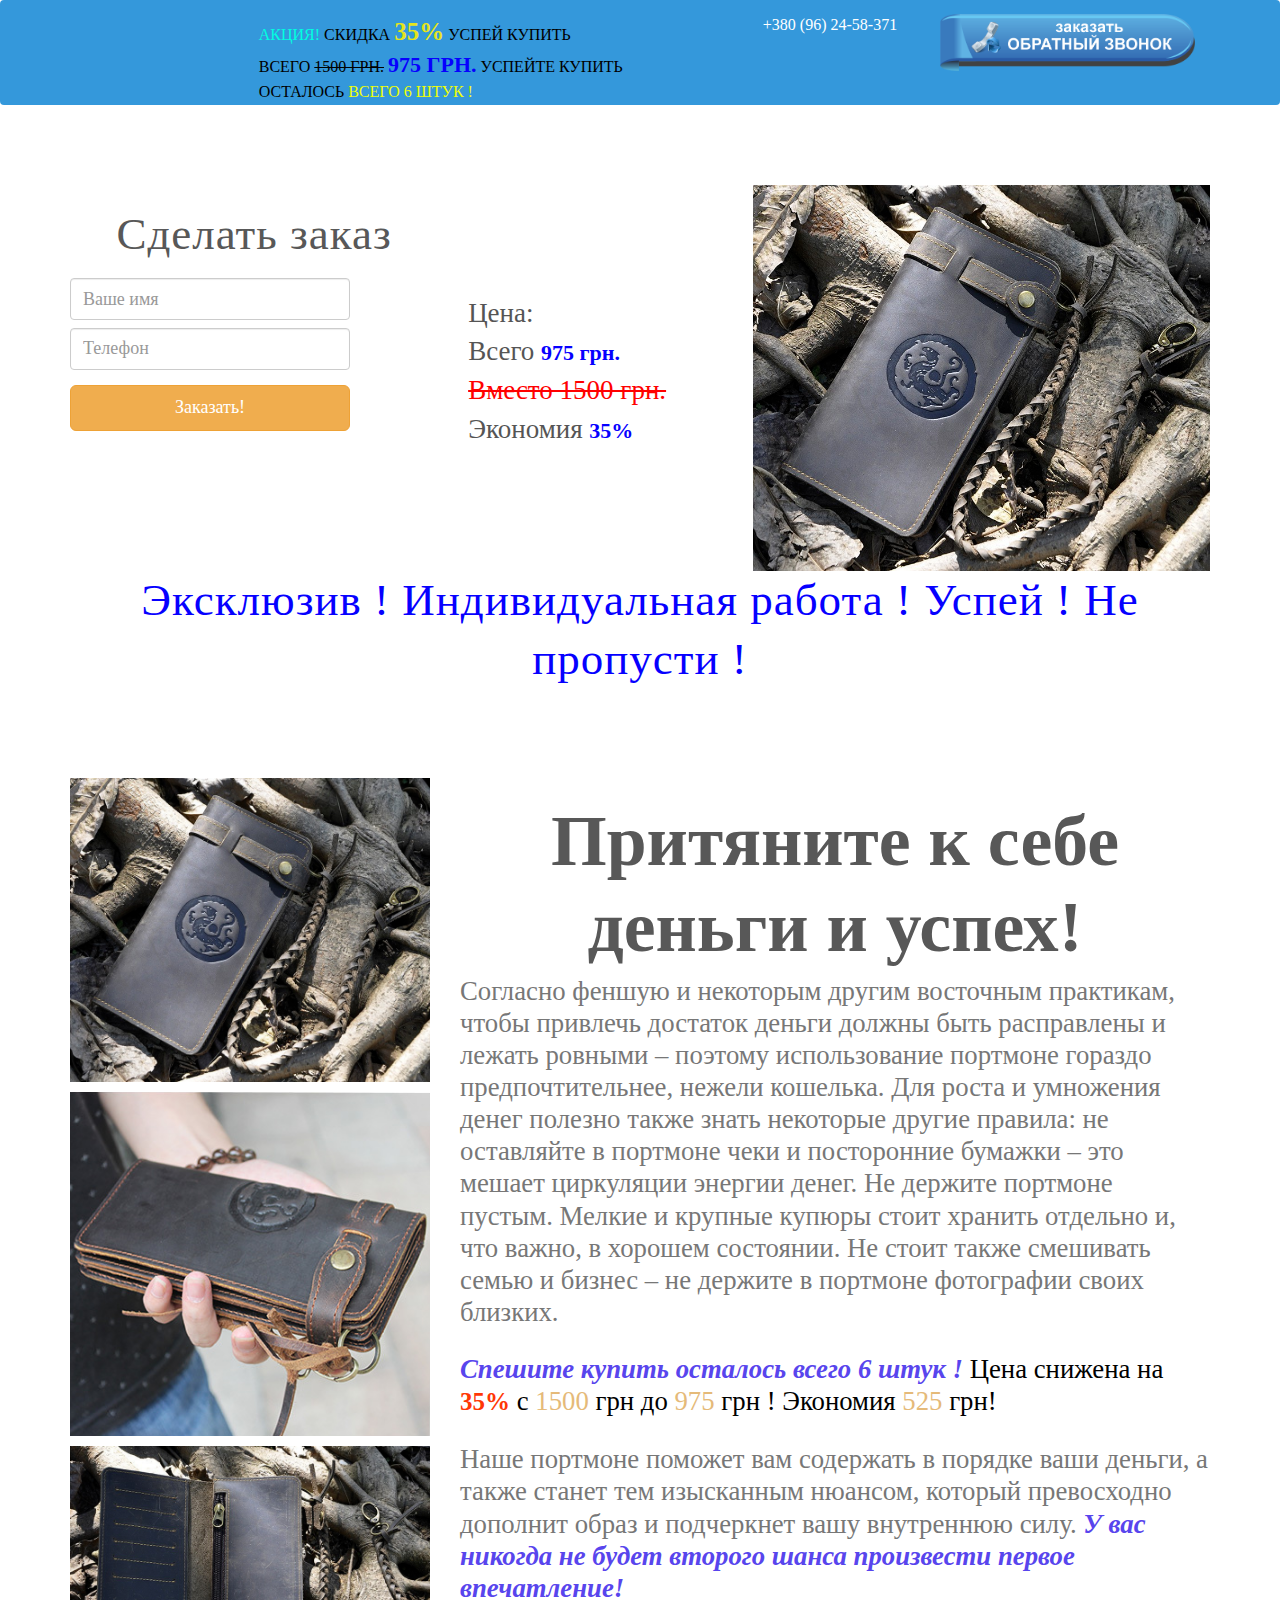
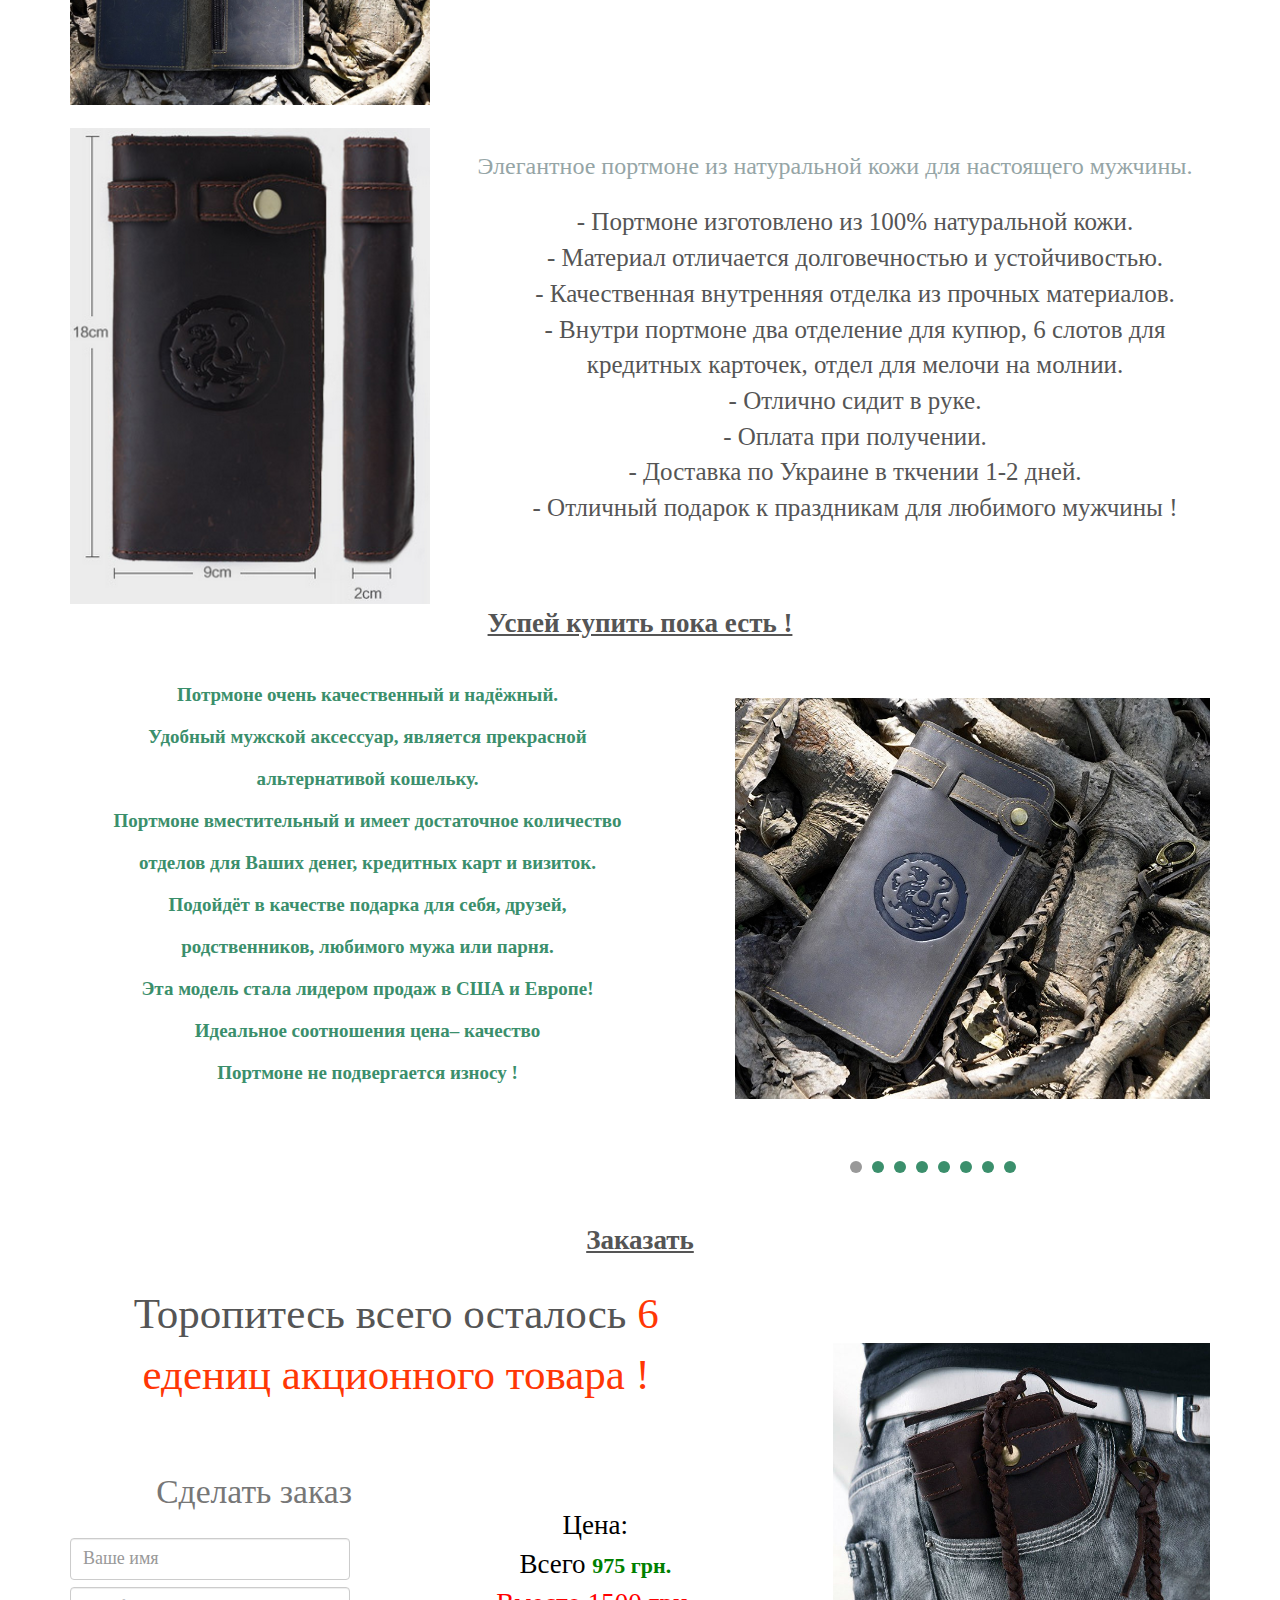
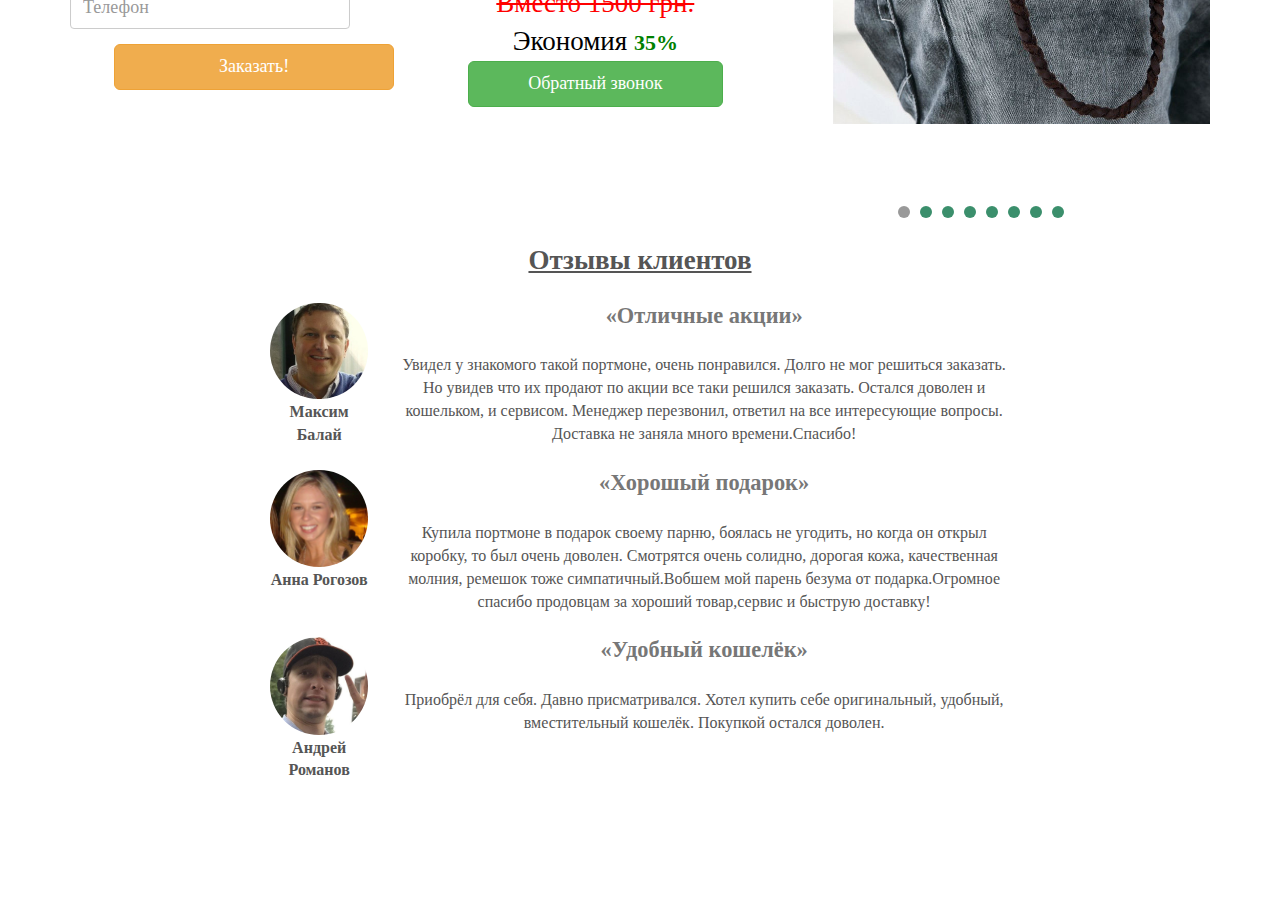
==== index.html @ 91c3ab71 "Init commit" ====
<!DOCTYPE html>
<html lang="en">

<head>
    <meta charset="utf-8">
    <meta http-equiv="X-UA-Compatible" content="IE=edge">
    <meta name="viewport" content="width=device-width, initial-scale=1.0">
    <meta name="description" content="">
    <meta name="author" content="">
    <link rel="shortcut icon" href="assets/img/favicon.png">
    <title>Элитное портмоне - акция!</title>
    <!-- Bootstrap core CSS -->
    <link href="assets/css/bootstrap.css" rel="stylesheet">
    <!-- Custom styles for this template -->
    <link href="assets/css/main.css" rel="stylesheet">
    <!-- Fonts from Google Fonts -->
    <link href='http://fonts.googleapis.com/css?family=Lato:300,400,900' rel='stylesheet' type='text/css'>
    <link href='https://fonts.googleapis.com/css?family=Comfortaa:400,700,300&subset=latin,cyrillic,latin-ext' rel='stylesheet' type='text/css'>
    <link type="text/css" rel="stylesheet" href="assets/slider/css/styles.css" />
    <!-- HTML5 shim and Respond.js IE8 support of HTML5 elements and media queries -->
    <!--[if lt IE 9]>
      <script src="https://oss.maxcdn.com/libs/html5shiv/3.7.0/html5shiv.js"></script>
      <script src="https://oss.maxcdn.com/libs/respond.js/1.3.0/respond.min.js"></script>
    <![endif]-->
</head>

<body style="overflow: hidden; margin-bottom: 100px;">
    <!-- Fixed navbar -->
    <div class="navbar navbar-default">
        <div class="container" style="margin-top: 1%;">
            <div class="navbar-header col-xs-12 col-sm-7">
                <div class="col-xs-12 col-sm-3"><a class="navbar-brand" href="#"><b></b></a></div>
                  <div class="col-xs-12 col-sm-9" style="text-transform: uppercase;color: black;font-weight: 400;">
                    <div><span style="color: #00FFE0;">Акция!</span> Скидка <span id="discount">35%</span> Успей купить</div>
                    <div>Всего <span style="text-decoration: line-through;">1500 грн.</span> <span class="newCost">975 грн.</span> Успейте купить осталось <span id="text2">всего 6 штук !</span></div>
                </div>
            </div>
            <div class="col-xs-12 col-sm-2 phone1" style="text-align: center;">
                <div>
                    <a href="#" class="" style="color:white;">+380 (96) 24-58-371</a>
                </div>
            </div>
            <div class="col-xs-12 col-sm-3">
                <label for="mail" style="cursor: pointer;"><img style="background-size: contain;
width: 100%;" src="./assets/callback/callme.png" alt="Заказать звонок"></label>
            </div>
            <!--/.nav-collapse -->
        </div>
    </div>
    <div id="headerwrap">
        <div class="container" style="overflow: hidden;">
            <div class="row">
                <div class="col-xs-12 col-lg-7">
                    <div class="row">
                        <div class="col-xs-12 col-sm-7">
                            <h1>Сделать заказ</h1>
                            <!-- <div class="col-xs-12 col-sm-7"> -->
                            <form form method="post" action="./assets/callback/order.php">
                                <div class="form-group">
                                    <input type="text" name='name' class="form-control" id="exampleInputEmail1" placeholder="Ваше имя">
                                    <input type="tel" name='tel' style="margin: 2% 0;" class="form-control" id="exampleInputEmail1" placeholder="Телефон">
                                </div>
                                <button type="submit" style="width: 280px;" class="btn btn-warning btn-lg">Заказать!</button>
                            </form>
                            <!-- </div> -->
                        </div>
                        <div class="col-xs-12 col-sm-5" id="cost1" style="font-size: 27px;;">
                            <div>Цена:</div>
                            <div>Всего <span class="newCost">975 грн.</span></div>
                            <div style="text-decoration: line-through; color: red;">Вместо 1500 грн.</div>
                            <div>Экономия <span class="newCost">35%</span></div>
                        </div>
                    </div>
                </div>
                <!-- /col-lg-6 -->
                <div class="col-xs-12 col-lg-5">
                    <img class="img-responsive" src="assets/img/s5.png" alt="">
                    <!-- <img class="img-responsive" src="assets/img/sw1.png" height="606" width="556" alt=""> -->
                </div>
                <div >
                <h1><span id="descriptionTitle">Эксклюзив ! Индивидуальная работа ! Успей ! Не пропусти ! </span></h1>
                </div>
                <!-- /col-lg-6 -->
            </div>
            <!-- /row -->
        </div>
        <!-- /container -->
    </div>
    <!-- /headerwrap -->
    <div class="container">
        <div class="row" style="margin-top: 2%;">
            <div class="col-xs-12 col-sm-4">
                <img class="img-responsive" src="assets/img/sw2.png" height="710" width="645" alt="">
                 <img class="img-responsive" src="assets/img/sw3.png" height="710" width="645" alt="" id="img">
                <img class="img-responsive" src="assets/img/sw4.png" height="710" width="645" alt="">

            </div>

            <div class="col-xs-12 col-sm-8">          
            
        <div id="div1">
            <h2>Притяните к себе деньги и успех!</h2>
                <p>Согласно феншую и некоторым другим восточным практикам, чтобы привлечь достаток деньги должны быть расправлены и лежать ровными – поэтому использование портмоне гораздо предпочтительнее, нежели кошелька. Для роста и умножения денег полезно также знать некоторые другие правила: не оставляйте в портмоне чеки и посторонние бумажки – это мешает циркуляции энергии денег. Не держите портмоне пустым. Мелкие и крупные купюры стоит хранить отдельно и, что важно, в хорошем состоянии. Не стоит также смешивать семью и бизнес – не держите в портмоне фотографии своих близких.</p>
                <!-- <p>Принять ли на веру эти правила,  или же скептически улыбнуться – личное дело каждого, но одно неоспоримо: наше портмоне поможет вам содержать в порядке ваши деньги, а также станет тем изысканным нюансом, который превосходно дополнит образ и подчеркнет вашу внутреннюю силу. 
                <span id="text1">У вас никогда не будет второго шанса произвести первое впечатление!</span></p> 
             <p name="description">Особенности данной модели:</p>
                <ul>
                <li>    -Портмоне изготовлено из натуральной кожи Crazy Horse. Материал отличается долговечностью и устойчивостью.</li>
                <li>    -Качественная внутренняя отделка из прочных материалов.</li>
                <li>    -Внутри портмоне два отделение для купюр, 6 слотов для кредитных карточек, отдел для мелочи на молнии.</li>
                </ul> -->
            <p id="share2"><span id="share">Спешите купить осталось всего 6 штук !</span> Цена снижена на <span id="discount1">35%</span> с <span id="num">1500</span> грн до <span id="num">975</span> грн ! Экономия <span id="num">525</span> грн!</p>
            <p>Наше портмоне поможет вам содержать в порядке ваши деньги, а также станет тем изысканным нюансом, который превосходно дополнит образ и подчеркнет вашу внутреннюю силу. <span id="text1">У вас никогда не будет второго шанса произвести первое впечатление!</span></p>
        </div>

        </div>
        <div class="row" style="text-align: center;">
            <div class="col-xs-12 col-sm-12">
                <div class="row">
                    <!-- <div style="font-size: 22px;font-weight: 800;text-decoration: underline;">Мужское портмоне</div> -->
                </div>
                <div class="col-xs-12 col-sm-12">
                <div class="row">
                   <!--  <div style="font-size: 18px;font-weight: 800;text-decoration: underline;">Элегантное портмоне из натуральной кожи для настоящего мужчины.</div> -->
                </div>
        <div class="row" style="text-align: center; margin: 0px;">
            <div class="col-xs-12 col-sm-12">
                <div style="font-size: 27px;font-weight: 800;text-decoration: underline;"></div>
            </div>
            <!-- <div class="col-xs-12 col-sm-12">
                <div style="margin-top: 10px;font-weight: 800; font-size: 20px;">
                </div>
            </div>
        </div> -->
        <div class="row" style="margin-top: 2%;">
            
            <div class="col-xs-12 col-sm-4">
                <img class="img-responsive" src="assets/img/sw5.png" height="710" width="645" alt="">
            </div>
            <div class="col-xs-12 col-sm-8">
                <p style="font-size: 22px;line-height: inherit;word-spacing: 10px;"><h3 style="text-align: center; margin: 0px;">Элегантное портмоне из натуральной кожи для настоящего мужчины.</h3></p>
                <ul >
                    <li>- Портмоне изготовлено из 100% натуральной кожи. </li>
                    <li>- Материал отличается долговечностью и устойчивостью.</li>
                    <li>- Качественная внутренняя отделка из прочных материалов.</li>
                    <li>- Внутри портмоне два отделение для купюр, 6 слотов для кредитных карточек, отдел для мелочи на молнии.</li>
                    <li>- Отлично сидит в руке.</li>
                    <li>- Оплата при получении.</li>
                    <li>- Доставка по Украине в ткчении 1-2 дней.</li>
                    <li>- Отличный подарок к праздникам для любимого мужчины !</li>
                </ul>
            </div>
            <!-- <div class="col-xs-12 col-sm-4">
                <img class="img-responsive" src="assets/img/sw5.png" height="710" width="645" alt="" text-aling="right">
            </div> -->
        </div>
        <div class="row">
            <div class="col-xs-12 botXsMar" style="text-align: center;">
                <div style="font-size: 27px;font-weight: 800;text-decoration: underline;">
                    Успей купить пока есть !
                </div>
            </div>
            <div class="col-xs-12 col-sm-6">
                <ul style="color: #3aa6d4; line-height: 40px;">
                    <li><span class="tehnic">Потрмоне очень качественный и надёжный.</span>
                    <li><span class="tehnic">Удобный мужской аксессуар, является прекрасной альтернативой кошельку.</span></li>
                    <li><span class="tehnic">Портмоне вместительный и имеет достаточное количество отделов для Ваших денег, кредитных карт и визиток.</span></li>
                    <li><span class="tehnic">Подойдёт в качестве подарка для себя, друзей, родственников, любимого мужа или парня.</span></li>
                    <li><span class="tehnic">Эта модель стала лидером продаж в США и Европе!</span></li>
                    <li><span class="tehnic">Идеальное соотношения цена– качество</span></li>
                    <li><span class="tehnic">Портмоне не подвергается износу !</span></li>
                </ul>
            </div>
            <div class="col-xs-12 col-sm-6">
                <div class="slider">
                    <ul class="slides">
                        <li class="slide">
                            <figure>
                                <img src="assets/img/galery/s5.png" alt="taipei fireworks">
                            </figure>
                        </li>
                        <li class="slide">
                            <figure>
                                <img src="assets/img/galery/s9.png" alt="taipei fireworks">
                            </figure>
                        </li>
                        <li class="slide">
                            <figure>
                                <img src="assets/img/galery/s7.png" alt="taipei fireworks">
                            </figure>
                        </li>
                        <li class="slide">
                            <figure>
                                <img src="assets/img/galery/s10.png" alt="taipei fireworks">
                            </figure>
                        </li>
                        <li class="slide">
                            <figure>
                                <img src="assets/img/galery/s12.png" alt="taipei fireworks">
                            </figure>
                        </li>
                        <li class="slide">
                            <figure>
                                <img src="assets/img/galery/s1.png" alt="taipei fireworks">
                            </figure>
                        </li>
                        <li class="slide">
                            <figure>
                                <img src="assets/img/galery/s3.png" alt="taipei fireworks">
                            </figure>
                        </li>
                        <li class="slide">
                            <figure>
                                <img src="assets/img/galery/s4.png" alt="taipei fireworks">
                            </figure>
                        </li>
                    </ul>
                </div>
                <!-- @end .slider -->
            </div>
        </div>
        <div class="row" style="text-align: center;">
            <div class="col-xs-12" style="text-align: center; margin-top: 2%">
                <!-- <div style="font-size: 27px;font-weight: 800;text-decoration: underline;">
                    Видеоматериалы
                </div> -->
            </div>
            <div class="col-xs-12 col-sm-12">
                <!-- <iframe id="video1" style="width: 70%;height: 400px;" src="https://www.youtube.com/embed/rBSE0cUF8_A?rel=0&amp;showinfo=0" frameborder="0" allowfullscreen></iframe> -->
            </div>
        </div>
        <div class="row" style="margin-top: 2%;">
            <div class="col-xs-12" style="text-align: center;margin-bottom: 2%;">
                <div style="font-size: 27px;font-weight: 800;text-decoration: underline;">
                    Заказать
                </div>
            </div>
            <div class="col-xs-12 col-sm-7">
                <div class="row">
                    <div class="col-xs-12 col-sm-12" style="overflow: auto; text-align: center; margin-bottom: 5%;">
                        <div style="margin-bottom: 5%;">
                            <span style="font-size: 43px;margin-bottom: 5%;">Торопитесь всего осталось <span id="redColor">6 едениц акционного товара !</span></span>
                        </div>
                    </div>
                </div>
                <div class="row">
                    <div class="col-xs-12 col-sm-7">
                        <div style="text-align: center;font-size: 24px;">
                            <p>Сделать заказ</p>
                        </div>
                        <!-- <div class="col-xs-12 col-sm-7"> -->
                        <form form method="post" action="./assets/callback/order.php">
                                <div class="form-group">
                                    <input type="text" name='name' class="form-control" id="exampleInputEmail1" placeholder="Ваше имя">
                                    <input type="tel" name='tel' style="margin: 2% 0;" class="form-control" id="exampleInputEmail1" placeholder="Телефон">
                                </div>
                                <button type="submit" style="width: 280px;" class="btn btn-warning btn-lg">Заказать!</button>
                            </form>
                        <!-- </div> -->
                    </div>
                    <div class="col-xs-12 col-sm-5 textCenter" style="font-size: 27px;color: black; margin-top: 5%;">
                        <div>Цена:</div>
                        <div>Всего <span class="newCost" style="color: green;">975 грн.</span></div>
                        <div style="text-decoration: line-through; color: red;">Вместо 1500 грн.</div>
                        <div>Экономия <span class="newCost" style="color: green;">35%</span></div>
                        <label for="mail" class="btn btn-success btn-lg btn-block" style="cursor: pointer;">Обратный звонок</label>
                    </div>
                </div>
            </div>
            <div class="col-xs-12 col-sm-5" style="margin-top: 3%">
                <div class="slider">
                    <ul class="slides">
                        <li class="slide">
                            <figure>
                                <img src="assets/img/galery/s1.png" alt="taipei fireworks">
                            </figure>
                        </li>
                        <li class="slide">
                            <figure>
                                <img src="assets/img/galery/s3.png" alt="taipei fireworks">
                            </figure>
                        </li>
                        <li class="slide">
                            <figure>
                                <img src="assets/img/galery/s4.png" alt="taipei fireworks">
                            </figure>
                        </li>
                        <li class="slide">
                            <figure>
                                <img src="assets/img/galery/s5.png" alt="taipei fireworks">
                            </figure>
                        </li>
                        <li class="slide">
                            <figure>
                                <img src="assets/img/galery/s7.png" alt="taipei fireworks">
                            </figure>
                        </li>
                        <li class="slide">
                            <figure>
                                <img src="assets/img/galery/s9.png" alt="taipei fireworks">
                            </figure>
                        </li>
                        <li class="slide">
                            <figure>
                                <img src="assets/img/galery/s10.png" alt="taipei fireworks">
                            </figure>
                        </li>
                        <li class="slide">
                            <figure>
                                <img src="assets/img/galery/s12.png" alt="taipei fireworks">
                            </figure>
                        </li>
                    </ul>
                </div>
            </div>
        </div>
        <div class="row" style="margin-top: 2%;">
            <div class="col-xs-12" style="text-align: center;margin-bottom: 2%;">
                <div style="font-size: 27px;font-weight: 800;text-decoration: underline;">
                    Отзывы клиентов
                </div>
            </div>
            <div class="row">
                <div class="col-xs-12 col-sm-8" style="margin: auto;float: none;">
                    <div class="col-xs-2">
                        <img src="assets/img/comm/comm5.jpg" class="round" alt="Фото" />
                        <div style="margin-top: 2%; text-align: center">
                            <b>Максим Балай</b>
                        </div>
                    </div>
                    <div class="col-xs-10">
                        <div>
                            <p><b>«Отличные акции»</b></p>
                        </div>
                        Увидел у знакомого такой портмоне, очень понравился. Долго не мог решиться заказать. Но увидев что их продают по акции все таки решился заказать. Остался доволен и кошельком, и сервисом. Менеджер перезвонил, ответил на все интересующие вопросы. Доставка не заняла много времени.Спасибо!
                    </div>
                </div>
            </div>
            <div class="row" style="margin-top: 2%;">
                <div class="col-xs-12 col-sm-8" style="margin: auto;float: none;">
                    <div class="col-xs-2">
                        <img src="assets/img/comm/comm4.jpg" class="round" alt="Фото" />
                        <div style="margin-top: 2%; text-align: center">
                            <b>Анна Рогозов</b>
                        </div>
                    </div>
                    <div class="col-xs-10">
                        <div>
                            <p><b>«Хорошый подарок»</b></p>
                        </div>
                        Купила портмоне в подарок своему парню, боялась не угодить, но когда он открыл коробку, то был очень доволен. Смотрятся очень солидно, дорогая кожа, качественная молния, ремешок тоже симпатичный.Вобшем мой парень безума от подарка.Огромное спасибо продовцам за хороший товар,сервис и быструю доставку!
                    </div>
                </div>
            </div>
            <div class="row" style="margin-top: 2%;">
                <div class="col-xs-12 col-sm-8" style="margin: auto;float: none;">
                    <div class="col-xs-2">
                        <img src="assets/img/comm/comm2.jpg" class="round" alt="Фото" />
                        <div style="margin-top: 2%; text-align: center">
                            <b>Андрей Романов</b>
                        </div>
                    </div>
                    <div class="col-xs-10">
                        <div>
                            <p><b>«Удобный кошелёк»</b></p>
                        </div>
                        Приобрёл для себя. Давно присматривался. Хотел купить себе оригинальный, удобный, вместительный кошелёк. Покупкой остался доволен.
                    </div>
                </div>
            </div>
        </div>
    </div>
    </div>
     <input type="checkbox" id="mail" />
    <label for="mail" style="cursor: pointer; "></label>
    <!-- Bootstrap core JavaScript
    ================================================== -->
    <!-- Placed at the end of the document so the pages load faster -->
    <script src="https://code.jquery.com/jquery-1.10.2.min.js"></script>
    <script src="assets/js/bootstrap.min.js"></script>
    <script src="assets/slider/js/jquery.glide.min.js"></script>
    <script src="assets/js/main.js"></script>
</body>


</html>
<div id="popup">
    <form method="post" action="./assets/callback/mail.php">
        <label for="mail" title="Отменить" class="b2">✕</label>
        <div style=" text-align: center; font-size: 18px; margin-top: -25px; color:#637bad;">Заказать звонок
        </div>
        </br>
        <div data-title="" style=" clear:both; display:block; font-size:14px; color:#637bad;">
            <div style="">
                <input size="30.5" style="width: 100%;" class="b1" type='text' name='name' required value='Имя' / onfocus="if (this.value=='Имя') this.value='' " onblur="if (this.value==''){this.value='Имя'}">
            </div>
        </div>
        </br>
        <div style="display:block;">
            <input size="16 " style="width: 100%;" class="b1 " type="tel " name='tel' required maxlength="18" value='Телефон*' "/ onfocus="if (this.value=='Телефон*' ) this.value='' " onblur="if (this.value=='' ){this.value='Телефон*' } ">
      </div>
      <div>

         </br>
         </br>
         <div style=" "><input class="b3 " type='submit' value='Заказать'/></div>
   </form>
   </div>
</div>
---- assets/css/main.css ----
/*
 * Author: Carlos Alvarez
 * URL: http://alvarez.is
 *
 * Project Name: FLATTY - Free Bootstrap 3 Theme
 * Version: 1.0
 * URL: http://blacktie.co
 */

* {
    font-family: 'Monotype Corsiva', cursive!important;
}

body {
    background-color: white;
    /*font-family: 'Lato', sans-serif;*/
    font-weight: 300;
    font-size: 16px;
    color: #555;
    -webkit-font-smoothing: antialiased;
    -webkit-overflow-scrolling: touch;
}


/* Titles */

h1,
h2,
h3,
h4,
h5,
h6 {
    /*font-family: 'Lato', sans-serif;*/
    font-weight: 300;
    color: #333;
}

h1 {
    font-size: 40px;
}

h3 {
    color: #95a5a6;
    font-weight: 400;
}

h4 {
    color: #95a5a6;
    font-weight: 400;
    font-size: 20px;
}


/* Paragraph & Typographic */

p {
    line-height: 28px;
    margin-bottom: 25px;
    font-size: 16px;
}

.centered {
    text-align: center;
}


/* Links */

a {
    color: #3498db;
    word-wrap: break-word;
    -webkit-transition: color 0.1s ease-in, background 0.1s ease-in;
    -moz-transition: color 0.1s ease-in, background 0.1s ease-in;
    -ms-transition: color 0.1s ease-in, background 0.1s ease-in;
    -o-transition: color 0.1s ease-in, background 0.1s ease-in;
    transition: color 0.1s ease-in, background 0.1s ease-in;
}

a:hover,
a:focus {
    color: #7b7b7b;
    text-decoration: none;
    outline: 0;
}

a:before,
a:after {
    -webkit-transition: color 0.1s ease-in, background 0.1s ease-in;
    -moz-transition: color 0.1s ease-in, background 0.1s ease-in;
    -ms-transition: color 0.1s ease-in, background 0.1s ease-in;
    -o-transition: color 0.1s ease-in, background 0.1s ease-in;
    transition: color 0.1s ease-in, background 0.1s ease-in;
}

hr {
    display: block;
    height: 1px;
    border: 0;
    border-top: 1px solid #ccc;
    margin: 1em 0;
    padding: 0;
}

.navbar-default {
    background-color: #3498db;
    border-color: transparent;
}

/*.navbar-default .navbar-brand {
    color: white;
}
*/
/*.navbar-default .navbar-nav > li > a {
    color: white;
}*/


/* Helpers */

.mt {
    margin-top: 40px;
    margin-bottom: 40px;
}

.form-control {
    height: 42px;
    font-size: 18px;
    width: 280px;
}

i {
    margin: 8px;
    color: #3498db;
}


/* HeaderWrap */

#headerwrap {
    /* background: url(../img/bg01.jpg) no-repeat center top; */
    /*background-color: #3498db;*/
    margin-top: -20px;
    background-attachment: relative;
    background-position: center center;
    min-height: 650px;
    width: 100%;
    -webkit-background-size: 100%;
    -moz-background-size: 100%;
    -o-background-size: 100%;
    background-size: 100%;
    -webkit-background-size: cover;
    -moz-background-size: cover;
    -o-background-size: cover;
    background-size: cover;
}

#headerwrap h1 {
    /*margin-top: 60px;*/
    margin-bottom: 15px;
/*    color: white;*/
    font-size: 45px;
    font-weight: 300;
    letter-spacing: 1px;
}

.b1 {
    border: 1px solid #D3D3D3;
    border-radius: 6px;
    box-sizing: border-box;
    font-family: inherit;
    font-size: 11px;
    padding: 10px 8px;
    color: #7C7C7C;
}

.b2 {
    box-sizing: border-box;
    margin-left: 190px;
    font-family: inherit;
    margin-top: -15px;
    color: #7C7C7C;
}

.b3 {
    border: 1px solid #D3D3D3;
    border-radius: 6px;
    box-sizing: border-box;
    font-family: inherit;
    font-size: 15px;
    padding: 10px 8px;
    background-color: #24B419;
    color: white;
    width: 220px;
}

.b4 {
    border: 1px solid #D3D3D3;
    border-radius: 6px;
    box-sizing: border-box;
    font-family: inherit;
    font-size: 15px;
    padding: 10px 10px 10px 10px;
    color: #7C7C7C;
    width: 220px;
    height: 100px;
}

#mail {
    visibility: hidden;
}

#mail:checked ~ #popup form {
    visibility: visible;
}

#mail:checked + label {
    position: fixed;
    top: 0;
    left: 0;
    bottom: 0;
    right: 0;
    z-index: 99;
    background: #333333;
    cursor: pointer;
    opacity: 0.5;
}

#popup {
    visibility: hidden;
    position: fixed;
    top: 0;
    left: 0;
    bottom: 0;
    right: 0;
    z-index: 100;
}

#popup form {
    /*font-fa*/
    mily: "Lucida Grande", Tahoma;
    font-size: 11px;
    position: absolute;
    top: 50%;
    left: 50%;
    -ms-transform: translate(-50%, -50%);
    -webkit-transform: translate(-50%, -50%);
    transform: translate(-50%, -50%);
    text-align: center;
    font-size: 16px;
    color: #3b5998;
    background: #fff;
    border-radius: 10px;
    width: 240px;
    padding: 10px 10px 10px 10px;
}

#popup div:nth-of-type(1) {
    padding-top: 3%;
}

#popup div:nth-last-of-type(1) {
    padding: 1% 0 4%;
}

#popup div:after {
    content: attr(data-title);
    display: block;
    font-size: 50%;
    font-weight: normal;
    text-shadow: none;
}

#popup input {
    font-size: 100%;
}

#popup [type='submit'] {
    cursor: pointer;
}

#popup label:hover {
    color: #dbeaf9;
    cursor: pointer;
}

div.phone1 div a:hover {
    color: #5e5e5e!important;
}

#discount {
    color: rgba(255, 239, 0, 0.89);
    font-size: 25px;
    font-weight: 600;
}

#timer1 div {
    text-align: left!important;
}


/*body, html {background:#444; text-align:center; padding:50px 0;}*/


/* The CSS */

select {
    padding: 3px;
    margin: 0;
    -webkit-border-radius: 4px;
    -moz-border-radius: 4px;
    border-radius: 4px;
    -webkit-box-shadow: 0 3px 0 #ccc, 0 -1px #fff inset;
    -moz-box-shadow: 0 3px 0 #ccc, 0 -1px #fff inset;
    box-shadow: 0 3px 0 #ccc, 0 -1px #fff inset;
    background: #f8f8f8;
    color: #888;
    border: none;
    outline: none;
    display: inline-block;
    -webkit-appearance: none;
    -moz-appearance: none;
    appearance: none;
    cursor: pointer;
}


/* Targetting Webkit browsers only. FF will show the dropdown arrow with so much padding. */

@media (max-width: 768px) {
    #video1 {
        width: 100%!important;
    }
    .textCenter {
        text-align: center;
    }
}

@media (min-width: 769px) {
    #cost1 {
        margin-top: 16%;
    }
    #headerwrap {
        padding-top: 80px;
    }
    #video1 {
        margin-top: 3%;
    }
}

.fullWidth {
    width: 100%!important;
}

.newCost {
    color: rgb(6, 0, 255);
    font-weight: 900;
    font-size: 22px;
}

.icoBorder {
    border: 3px solid rgba(57, 165, 212, 0.31);
    border-top-left-radius: 25px;
    border-bottom-right-radius: 25px;
    display: inline;
}

.topMar {
    margin-top: 10px;
}

.topXsMar {
    margin-top: 30px;
}

.botMar {
    margin-bottom: 10px;
}

.botXsMar {
    margin-bottom: 30px;
}

.tehnic {
    color: #3b8f6c;
    font-size: 19px;
    font-weight: 800;
}

.deskTeh {
    padding-bottom: 27px;
    color: #10658a;
    font-size: 20px;
}

.round {
    border-radius: 100px;
    width: 150px;
    /*height: 150px;*/
    background-size: contain;
}
#discount1{
  color: #FF3705;
  font-size: 25px;
  font-weight: 600;
}
#img{
     margin : 10px 0;
}

#share{
    font-style: italic;
    font-weight: bold;
    color: #5845ED;
}

#num{
    color: #E5BA79;
}

#share2{
    color: #000000;
}

ul li{
    font-size: 25px;
}

#text1{
    color: #5845ED;
    font-style: italic;
    font-weight: bold;
}

#div1{
    font-size: 1.195em;
}

#text2{
    color: #EEFF05;
}

#redColor{
    color: #FF3705;
}

#descriptionTitle{
    color: #0600FF;
}
---- assets/slider/css/styles.css ----
@import url('http://fonts.googleapis.com/css?family=Alegreya+Sans:400,700');

html, body, div, span, applet, object, iframe, h1, h2, h3, h4, h5, h6, p, blockquote, pre, a, abbr, acronym, address, big, cite, code, del, dfn, em, img, ins, kbd, q, s, samp, small, strike, strong, sub, sup, tt, var, b, u, i, center, dl, dt, dd, ol, ul, li, fieldset, form, label, legend, table, caption, tbody, tfoot, thead, tr, th, td, article, aside, canvas, details, embed, figure, figcaption, footer, header, hgroup, menu, nav, output, ruby, section, summary, time, mark, audio, video {
/*  margin: 0;
  padding: 0;
  border: 0;
  font-size: 100%;
  font: inherit;
  vertical-align: baseline;
  outline: none;
  -webkit-font-smoothing: antialiased;
  -webkit-text-size-adjust: 100%;
  -ms-text-size-adjust: 100%;
  -webkit-box-sizing: border-box;
  -moz-box-sizing: border-box;
  box-sizing: border-box;*/
}
html { overflow-y: scroll; }
body {
 /* font-family: 'Helvetica Neue', Helvetica, Arial, sans-serif;
  font-size: 62.5%;
  line-height: 1;
  padding-bottom: 40px;
  color: #353535;
  background: #d2d2d2 url*/('bg.png'); /* http://subtlepatterns.com/squared-metal/ */
}

br { display: block; line-height: 1.6em; } 

article, aside, details, figcaption, figure, footer, header, hgroup, menu, nav, section { display: block; }
ol, ul { list-style: none; }

input, textarea { 
  -webkit-font-smoothing: antialiased;
  -webkit-text-size-adjust: 100%;
  -ms-text-size-adjust: 100%;
  -webkit-box-sizing: border-box;
  -moz-box-sizing: border-box;
  box-sizing: border-box;
  outline: none; 
}

blockquote, q { quotes: none; }
blockquote:before, blockquote:after, q:before, q:after { content: ''; content: none; }
strong, b { font-weight: bold; }
em, i { font-style: italic; }

table { border-collapse: collapse; border-spacing: 0; }
img { border: 0; max-width: 100%; }

h1 { 
  font-family: 'Alegreya Sans', Tahoma, sans-serif;
  font-size: 4.2em;
  line-height: 1.3em;
  font-weight: bold;
  margin-bottom: 18px;
  color: #585858;
  text-align: center;
  text-shadow: 1px 1px 0 rgba(255,255,255,0.75);
}
h2 {
  font-family: 'Alegreya Sans', Tahoma, sans-serif;
  font-size: 3.75em;
  line-height: 1.2em;
  font-weight: bold;
  margin-bottom: 5px;
  color: #585858;
  text-align: center;
  text-shadow: 1px 1px 0 rgba(255,255,255,0.75);
}

p {
  font-size: 1.4em;
  line-height: 1.2em;
  color: #777;
}


/** page structure **/
#w {
  display: block;
  max-width: 1000px;
  min-width: 280px;
  margin: 0 auto;
  padding-bottom: 35px;
}

#w header {
  display: block;
  padding-top: 15px;
}

/** Glidejs styles **/
.slider {
	position: relative;
  background-size: contain;
	width: 100%;
	height: 500px;
	overflow: hidden;
}
	
.slides {
  height: 100%;
  overflow: hidden;
  /**	
   * Prevent blinking issue
   * Not tested. Experimental.
   */
  -webkit-backface-visibility: hidden;
  -webkit-transform-style: preserve-3d;

   -webkit-transition: all 500ms cubic-bezier(0.165, 0.840, 0.440, 1.000); 
   -moz-transition: all 500ms cubic-bezier(0.165, 0.840, 0.440, 1.000); 
   -ms-transition: all 500ms cubic-bezier(0.165, 0.840, 0.440, 1.000); 
   -o-transition: all 500ms cubic-bezier(0.165, 0.840, 0.440, 1.000); 
   transition: all 500ms cubic-bezier(0.165, 0.840, 0.440, 1.000);
}
	
.slide {
  height: 100%;
  float: left;
  clear: none;
}
.slide figure {
  display: block;
  position: relative;
  text-align: center;
}
.slide figure figcaption {
  position: absolute;
  right: 20%;
  font-size: 1.1em;
  font-weight: bold;
  padding: 8px 14px;
  color: #464646;
  background: rgba(255,255,255,0.8); 
}
.slide figure figcaption a {
  color: #5a7fbc;
  text-decoration: none;
}
.slide figure figcaption a:hover { text-decoration: underline; }

.slide figure img {
  max-height: 480px;
}



.slider-arrows {}

.slider-arrow {
  position: absolute;
  display: block;
  margin-bottom: -20px;
  padding: 20px;
  font-family: 'Alegreya Sans', 'Trebuchet MS', sans-serif;
  text-decoration: none;
  font-weight: 900;
  font-size: 3.0em;
  color: white;
  /*border: 1px solid #167ac6;*/
  border-radius: 8px;
  -webkit-transition: all 0.2s linear;
  -moz-transition: all 0.2s linear;
  transition: all 0.2s linear;
}
/*.slider-arrow:hover {
  background: #ddd;
  color: #aaa;
}
.slider-arrow--right { bottom: 50%; right: 30px; }
.slider-arrow--left { bottom: 50%; left: 30px; }
*/

.slider-nav {
  position: absolute;
  bottom: 0px;
}

.slider-nav__item {
  width: 12px;
  height: 12px;
  float: left;
  clear: none;
  display: block;
  margin: 0 5px;
  background: #3b8f6c;
  -webkit-border-radius: 7px;
  -moz-border-radius: 7px;
  border-radius: 7px;
}
.slider-nav__item:hover { background: #bababa; }
.slider-nav__item--current, .slider-nav__item--current:hover { background: #999; }



/** responsive styles **/
/*@media screen and (max-width: 1050px) {
  #w { padding: 0 15px; }
  .slider-arrow { font-size: 1.8em; padding: 15px; }
} */

@media screen and (max-width: 650px) {
  h1 { font-size: 2.9em; }
}

@media screen and (max-width: 450px) {
  h1 { font-size: 2.1em; }
}
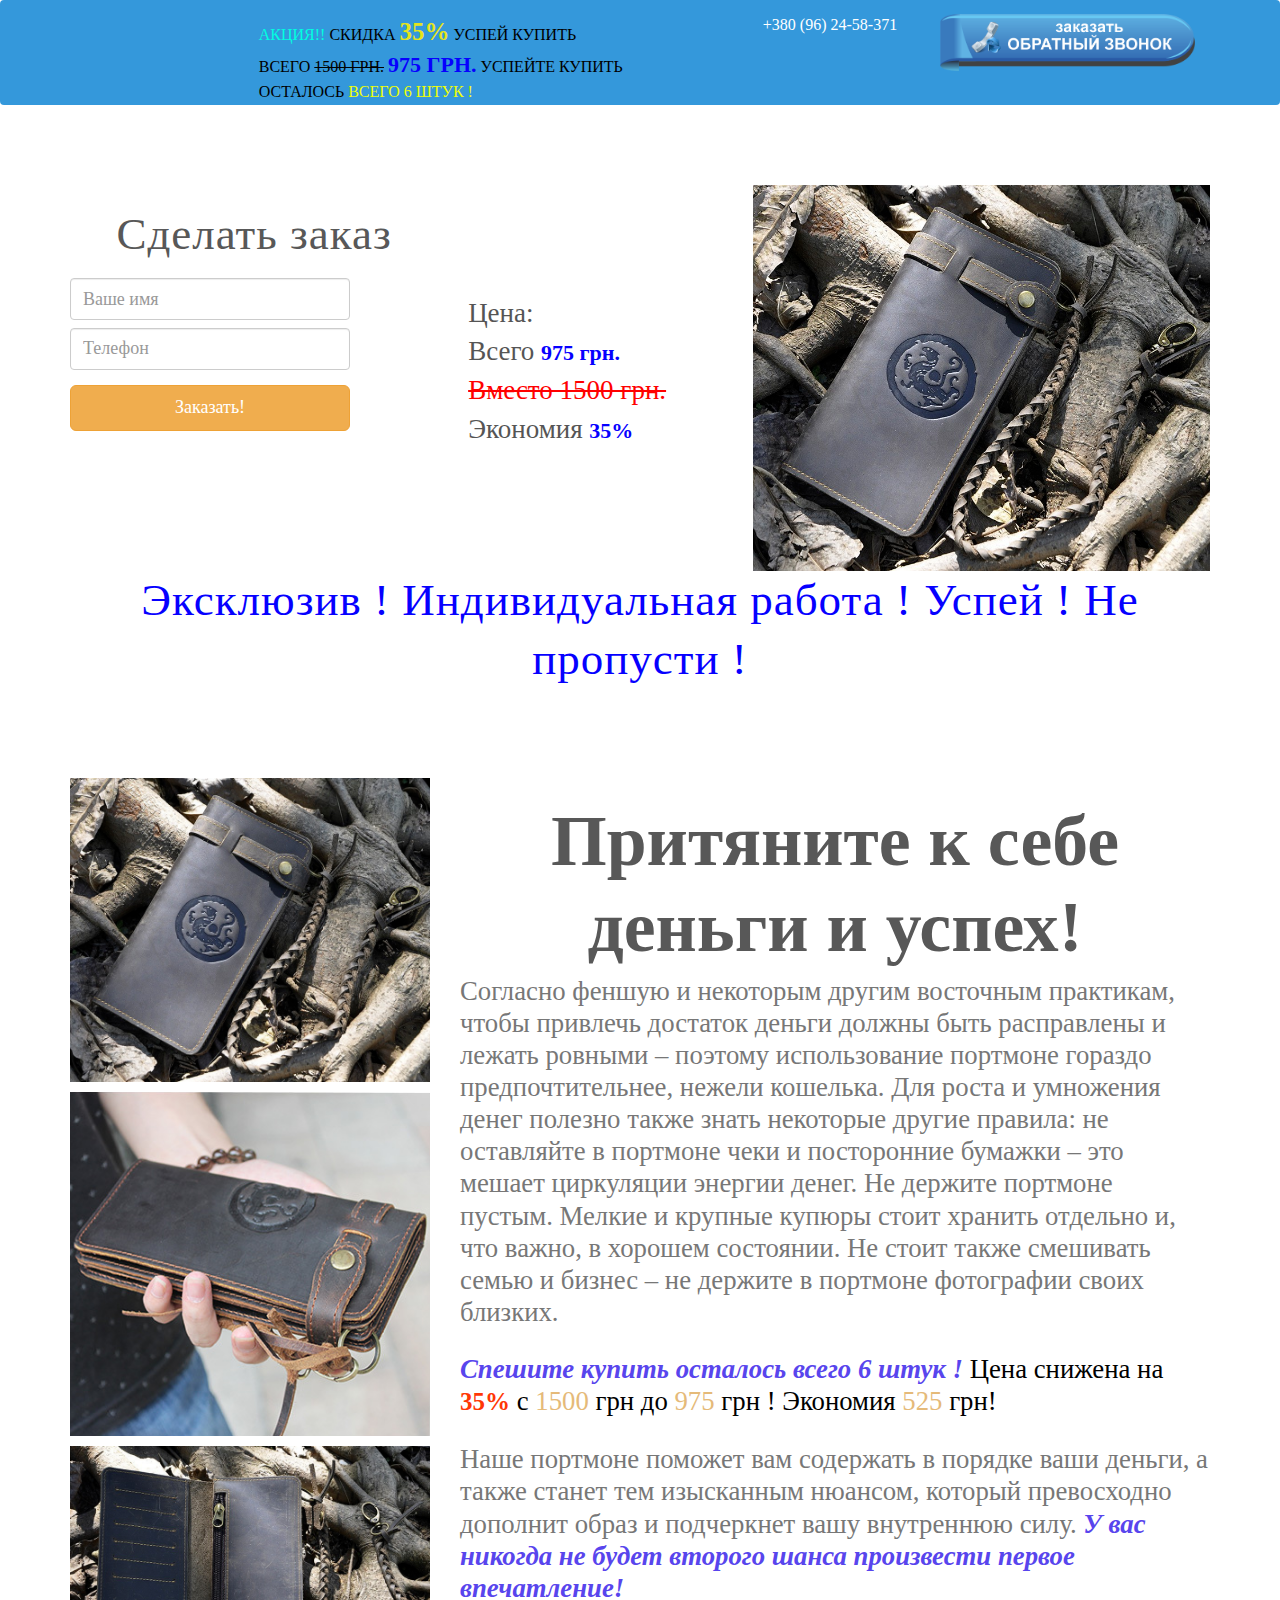
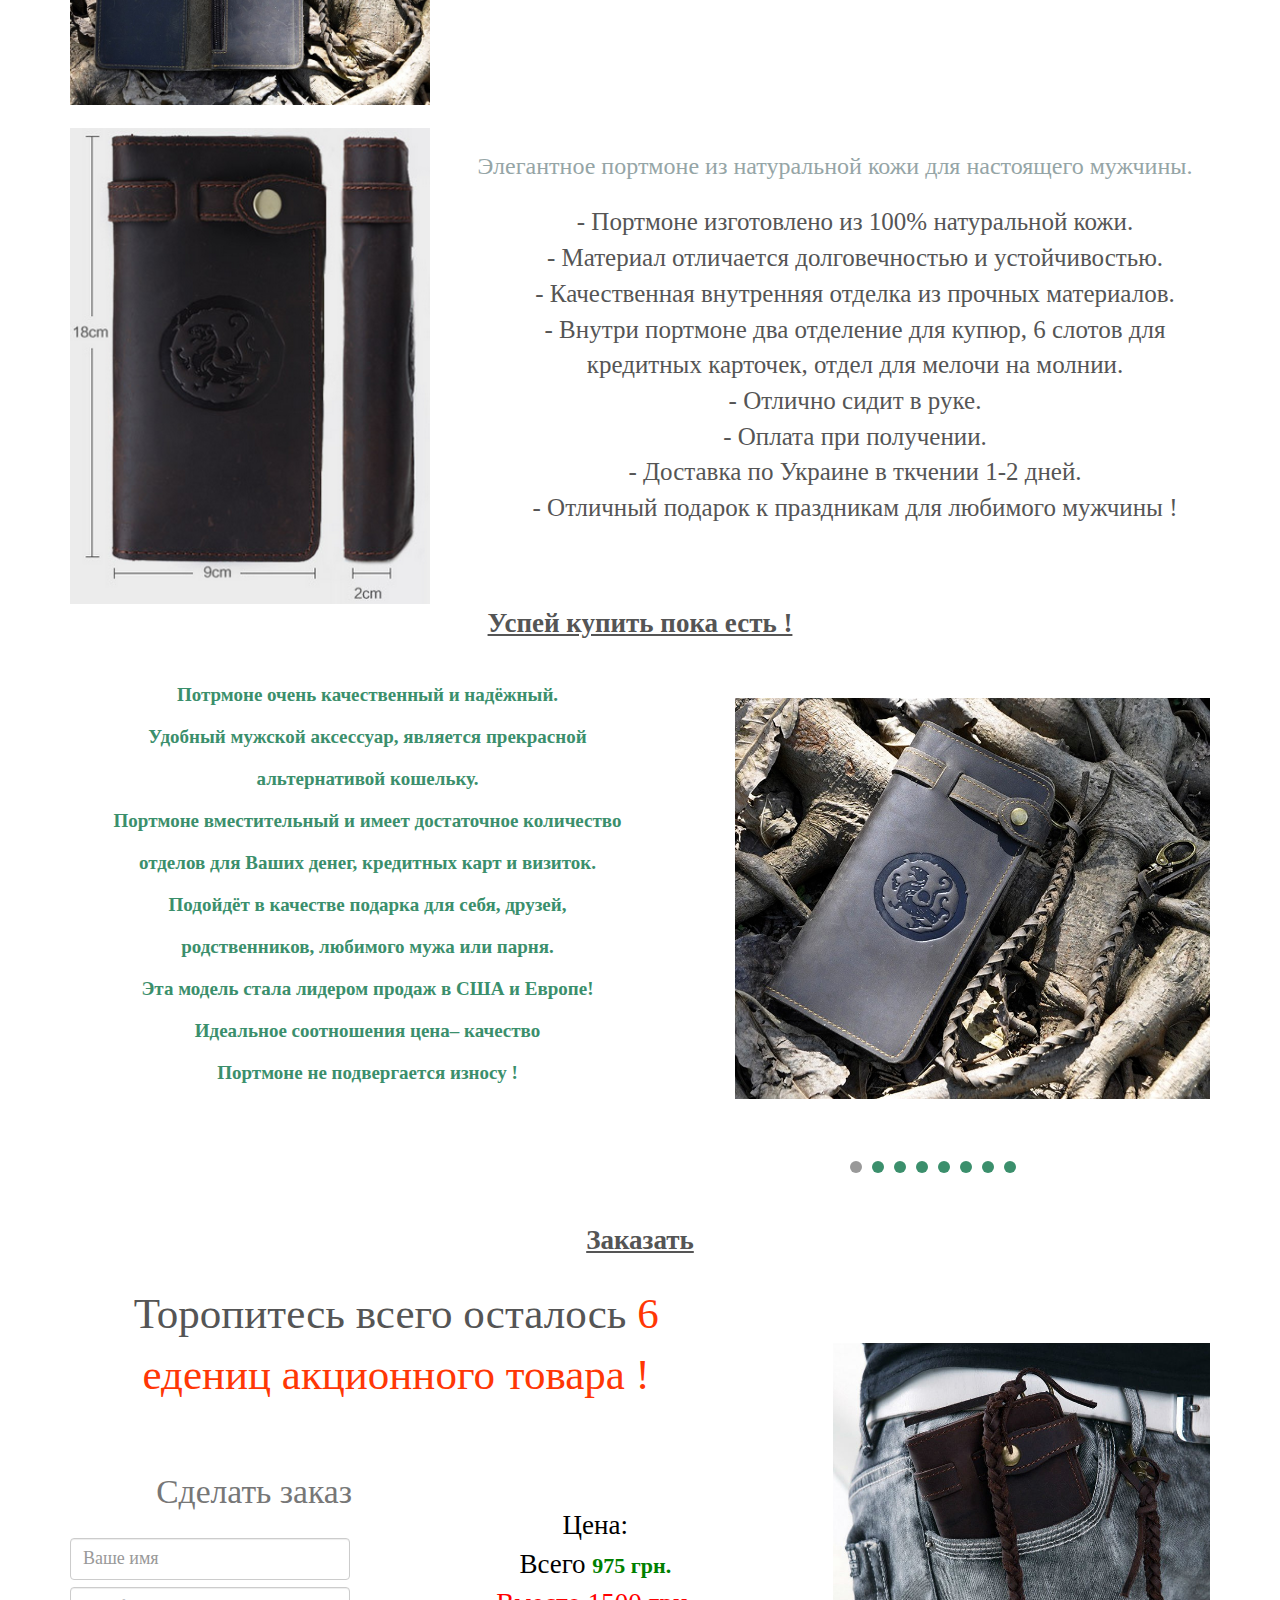
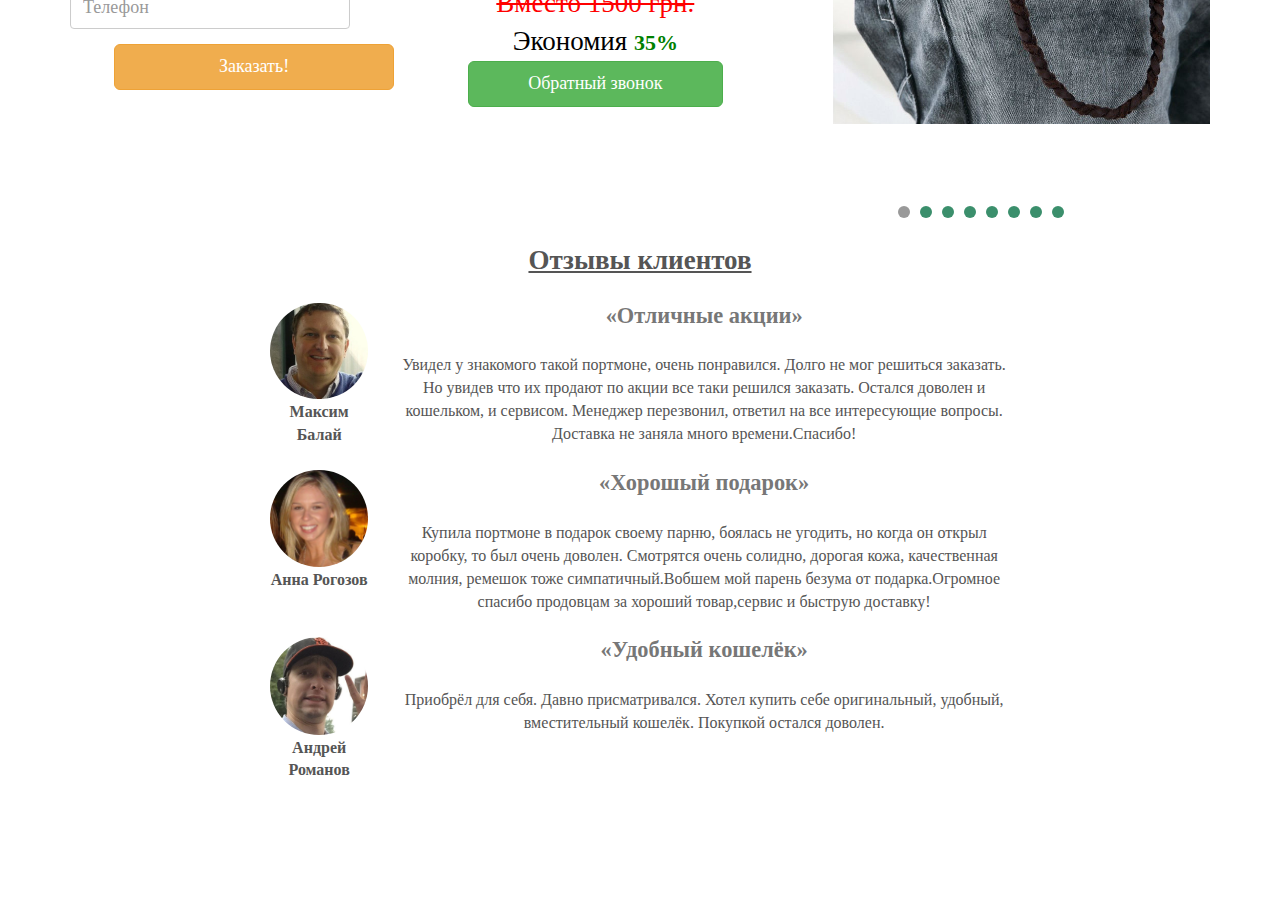
==== commit 48df4ab9: "Changed title" ====
--- a/index.html
+++ b/index.html
@@ -31,7 +31,7 @@
             <div class="navbar-header col-xs-12 col-sm-7">
                 <div class="col-xs-12 col-sm-3"><a class="navbar-brand" href="#"><b></b></a></div>
                   <div class="col-xs-12 col-sm-9" style="text-transform: uppercase;color: black;font-weight: 400;">
-                    <div><span style="color: #00FFE0;">Акция!</span> Скидка <span id="discount">35%</span> Успей купить</div>
+                    <div><span style="color: #00FFE0;">Акция!!</span> Скидка <span id="discount">35%</span> Успей купить</div>
                     <div>Всего <span style="text-decoration: line-through;">1500 грн.</span> <span class="newCost">975 грн.</span> Успейте купить осталось <span id="text2">всего 6 штук !</span></div>
                 </div>
             </div>
